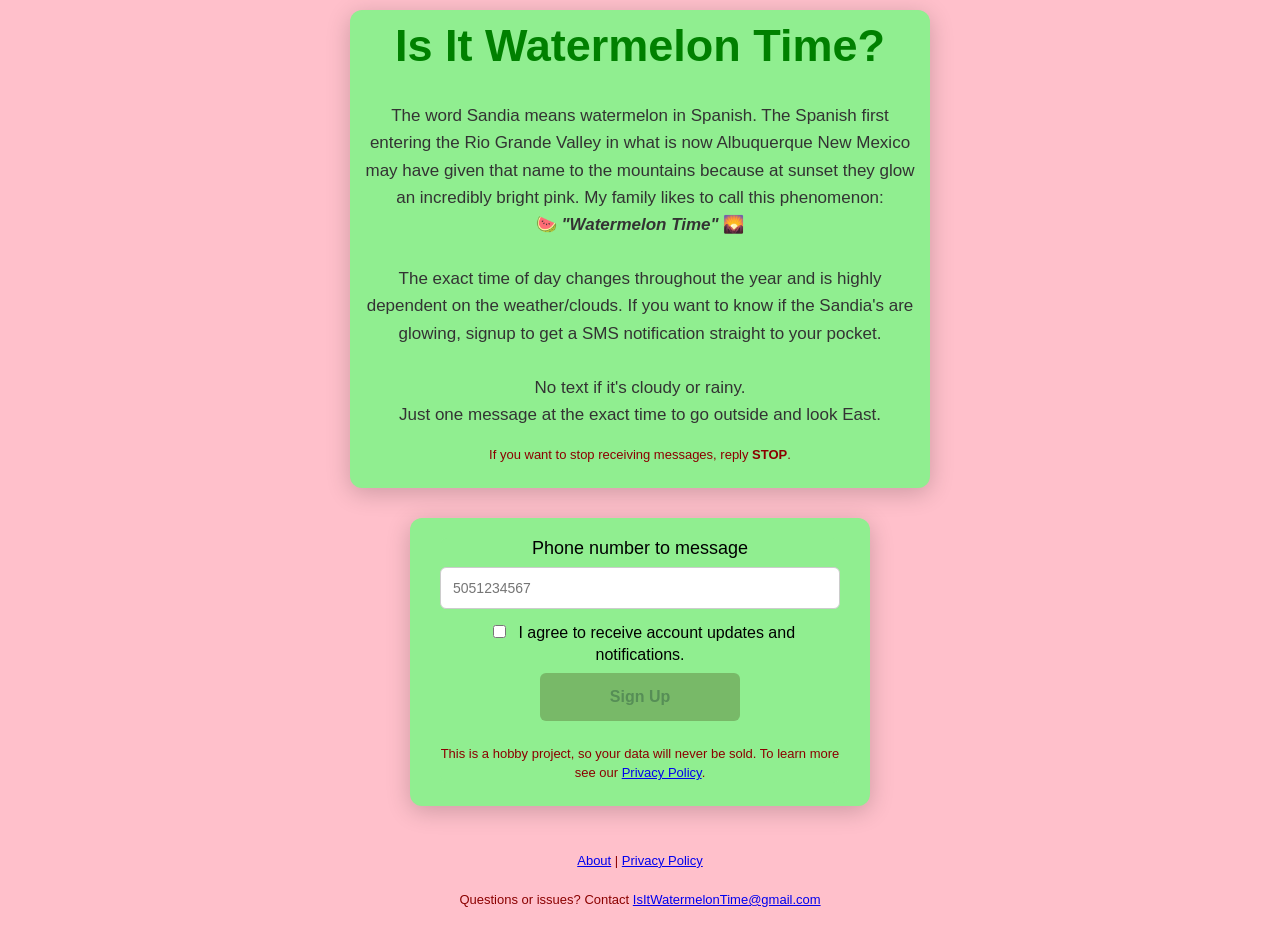
==== index.html @ 66a62fda "The Dreaded Re Org file name and structure changes to remove .html from URLs and navigate via folder" ====
<!DOCTYPE html>
<html lang="en">
<head>
  <link rel="stylesheet" href="style.css">
  <script src="script.js" defer></script>
  <title> Watermelon Time</title> <!-- Shows in tab at top of the browser !-->
  <meta name="viewport" content="width=device-width, initial-scale=1.0">
  <meta name="description" content="Sign up for text alerts when the Sandias are glowing pink at sunset">
</head>

  <body>
    <div class="container container-wide">
      <div class="card">
        <h1>
          Is It Watermelon Time?
        </h1>
  
        <p id="summary"> 
          The word Sandia means watermelon in Spanish. The Spanish first entering the Rio Grande Valley in what is now Albuquerque New Mexico may have given that name to the mountains because at sunset they glow an incredibly bright pink. My family likes to call this phenomenon: <br> 🍉 <strong><em> "Watermelon Time"</em></strong> 🌄 <br><br>The exact time of day changes throughout the year and is highly dependent on the weather/clouds. If you want to know if the Sandia's are glowing, signup to get a SMS notification straight to your pocket.
          <br><br>
          No text if it's cloudy or rainy. <br> Just one message at the exact time to go outside and look East.
        </p>
    
        <p class="fine-print">
          If you want to stop receiving messages, reply <strong>STOP</strong>.
        </p>
      </div>
    </div>

    <div class="container container-narrow">
      <div class="card">
        <form  id="submissionForm"   action="https://formspree.io/f/meaogbdk"   method="POST">
          <input type="hidden" name="_subject" value="New Watermelon Time signup!">

          <label>Phone number to message </label>
          <!-- 
            tel brings up numpad, 
            maxlength limits char count, 
            pattern set requirement on submit
            replace anything NOT 0-9, globally, with ''
          -->
          <input 
            type="tel" 
            id="phone_number"
            name="phone_number" 
            placeholder="5051234567"
            maxlength="10"
            oninput="this.value = this.value.replace(/[^0-9]/g, '')"
            pattern="[0-9]{10}"
            required
          >
          
          <label class="consent-text">
           <input 
           type="checkbox"
           id="consent"
           name="consent" >
           I agree to receive account updates and notifications.
          </label>

          <button 
            type="submit"
            id="submitButton"
            disabled
            >Sign Up
          </button>
          <p class="fine-print">
            This is a hobby project, so your data will never be sold. To learn more see our <a href="privacy/">Privacy Policy</a>.
          </p>
        </form>

        <div id="successMessage">
          You're signed up! We've sent you a confirmation message and we'll text you when it's <strong>Watermelon Time</strong>🍉
        </div>
      </div>
    </div>

    <div class="container">
      <p class="fine-print">
        <a href="about/">About</a> | <a href="privacy/">Privacy Policy</a>
        <br>
        <br>
        Questions or issues? Contact
        <a href="mailto:IsItWatermelonTime@gmail.com">IsItWatermelonTime@gmail.com</a>
      </p>
    </div>

  </body>
</html>
---- style.css ----
/*this selector '*' applies to all elements in the style section.*/

*{
  box-sizing: border-box;
} /* this makes padding and border included inside the width setting instead of added on */
      
h1 {
  color: green;
  text-align: center;
  font-size: 45px;
  margin-top: 0;
}

/* .class-name makes this reusable */ 
.container {
  margin-top: 0px;
  margin-bottom: 10px;
  margin-left: auto;
  margin-right: auto;
  padding: 10px;
}

.container-wide{
  max-width: 600px;
}

.container-narrow{
  max-width: 480px;
}

.card {
  background: lightgreen;
  padding: 10px;
  border-radius: 12px;
  box-shadow: 0 5px 25px rgba(0, 0, 0, 0.2);
}

body {
  margin: 0;
  background-color: pink;
  text-align: center;
  color: black;
  font-family: Arial;
  font-size: 18px;
}

#summary {
  color: #333;
  font-size: 17px;
  line-height: 1.6;
}

.fine-print {
  color: darkred;
  font-size: 13px;
  line-height: 1.5;
  margin-top: 15px;
}

#submissionForm {
  text-align:center;
  background-color: lightgreen;
  padding: 0px;
  margin: 10px auto;
  max-width: 400px;
  border-radius: 8px;
}

input {
  display: block;
  margin: 8px auto;
}

/* input[type="text"], */
input[type="tel"] {
  width: 100%;
  padding: 12px;
  border: 1px solid #ccc;
  border-radius: 6px;
  font-size: 14px;
}
      
input[type="checkbox"] {
  display: inline;
  padding: 12px;
  margin: 8px;
}

.consent-text{
  display: inline-block;
  font-size: 1rem;
}

button {
  width: 50%;
  padding: 15px;
  margin: 8px;
  border: none;
  border-radius: 6px;
  background: whitesmoke;
  color: black;
  font-size: 16px;
  font-weight: bold;
  cursor: pointer;
} 
  
button:hover:not(:disabled) {
  background: forestgreen;
  color: white;
}

button:disabled {
  background: darkolivegreen;
  cursor: not-allowed;
  opacity: 0.4;
}

#successMessage {
  display: none;
  background-color: lightgreen;
  padding: 10px;
  margin: 10px auto;
  max-width: 400px;
  border-radius: 8px;
}
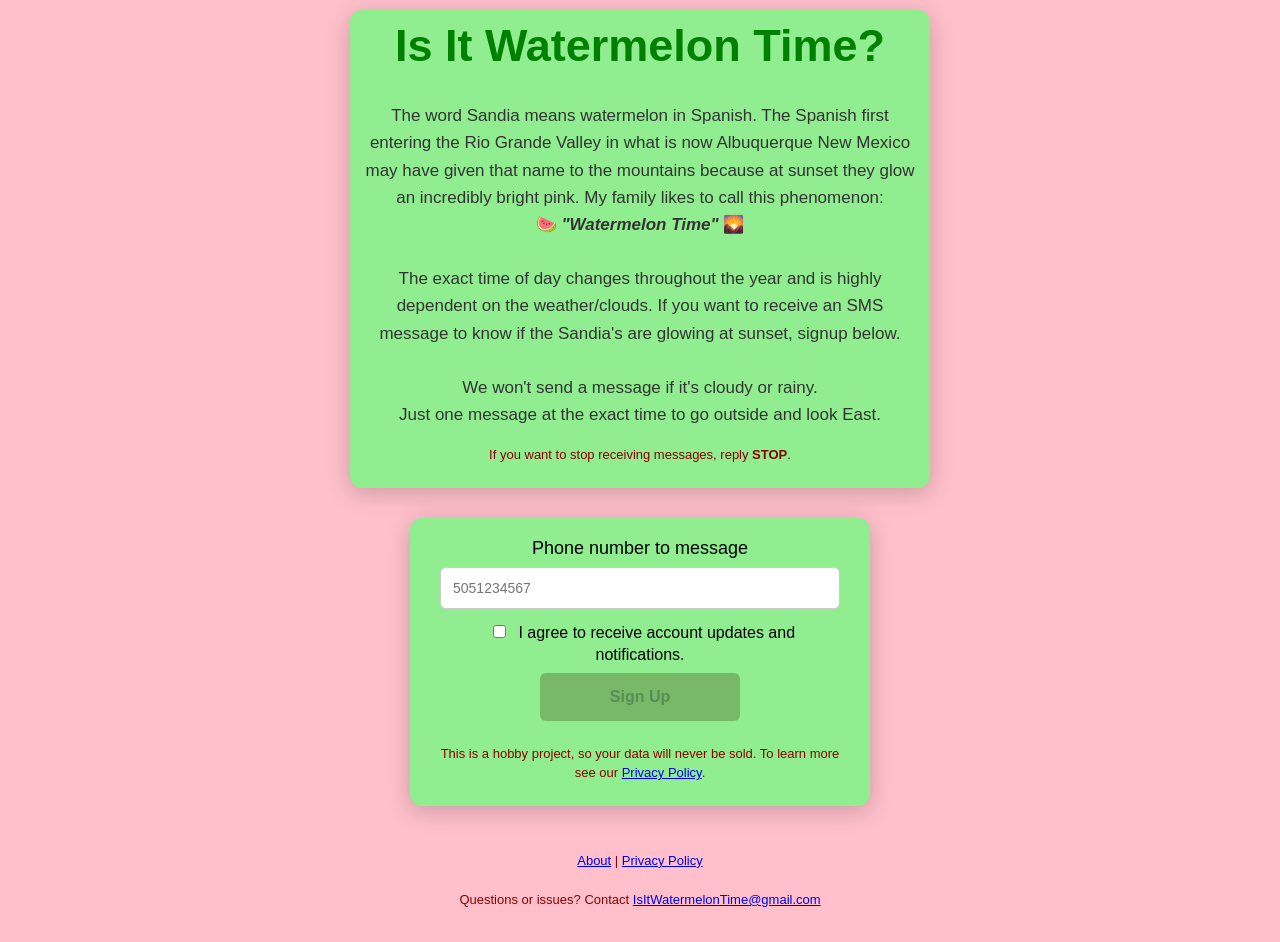
==== commit f760820a: "Need Twilio Approval Text language changes to try and get twilio approval" ====
--- a/index.html
+++ b/index.html
@@ -1,8 +1,8 @@
 <!DOCTYPE html>
 <html lang="en">
 <head>
-  <link rel="stylesheet" href="style.css">
-  <script src="script.js" defer></script>
+  <link rel="stylesheet" href="/style.css">
+  <script src="/script.js" defer></script>
   <title> Watermelon Time</title> <!-- Shows in tab at top of the browser !-->
   <meta name="viewport" content="width=device-width, initial-scale=1.0">
   <meta name="description" content="Sign up for text alerts when the Sandias are glowing pink at sunset">
@@ -16,9 +16,9 @@
         </h1>
   
         <p id="summary"> 
-          The word Sandia means watermelon in Spanish. The Spanish first entering the Rio Grande Valley in what is now Albuquerque New Mexico may have given that name to the mountains because at sunset they glow an incredibly bright pink. My family likes to call this phenomenon: <br> 🍉 <strong><em> "Watermelon Time"</em></strong> 🌄 <br><br>The exact time of day changes throughout the year and is highly dependent on the weather/clouds. If you want to know if the Sandia's are glowing, signup to get a SMS notification straight to your pocket.
+          The word Sandia means watermelon in Spanish. The Spanish first entering the Rio Grande Valley in what is now Albuquerque New Mexico may have given that name to the mountains because at sunset they glow an incredibly bright pink. My family likes to call this phenomenon: <br> 🍉 <strong><em> "Watermelon Time"</em></strong> 🌄 <br><br>The exact time of day changes throughout the year and is highly dependent on the weather/clouds. If you want to receive an SMS message to know if the Sandia's are glowing at sunset, signup below.
           <br><br>
-          No text if it's cloudy or rainy. <br> Just one message at the exact time to go outside and look East.
+          We won't send a message if it's cloudy or rainy. <br> Just one message at the exact time to go outside and look East.
         </p>
     
         <p class="fine-print">
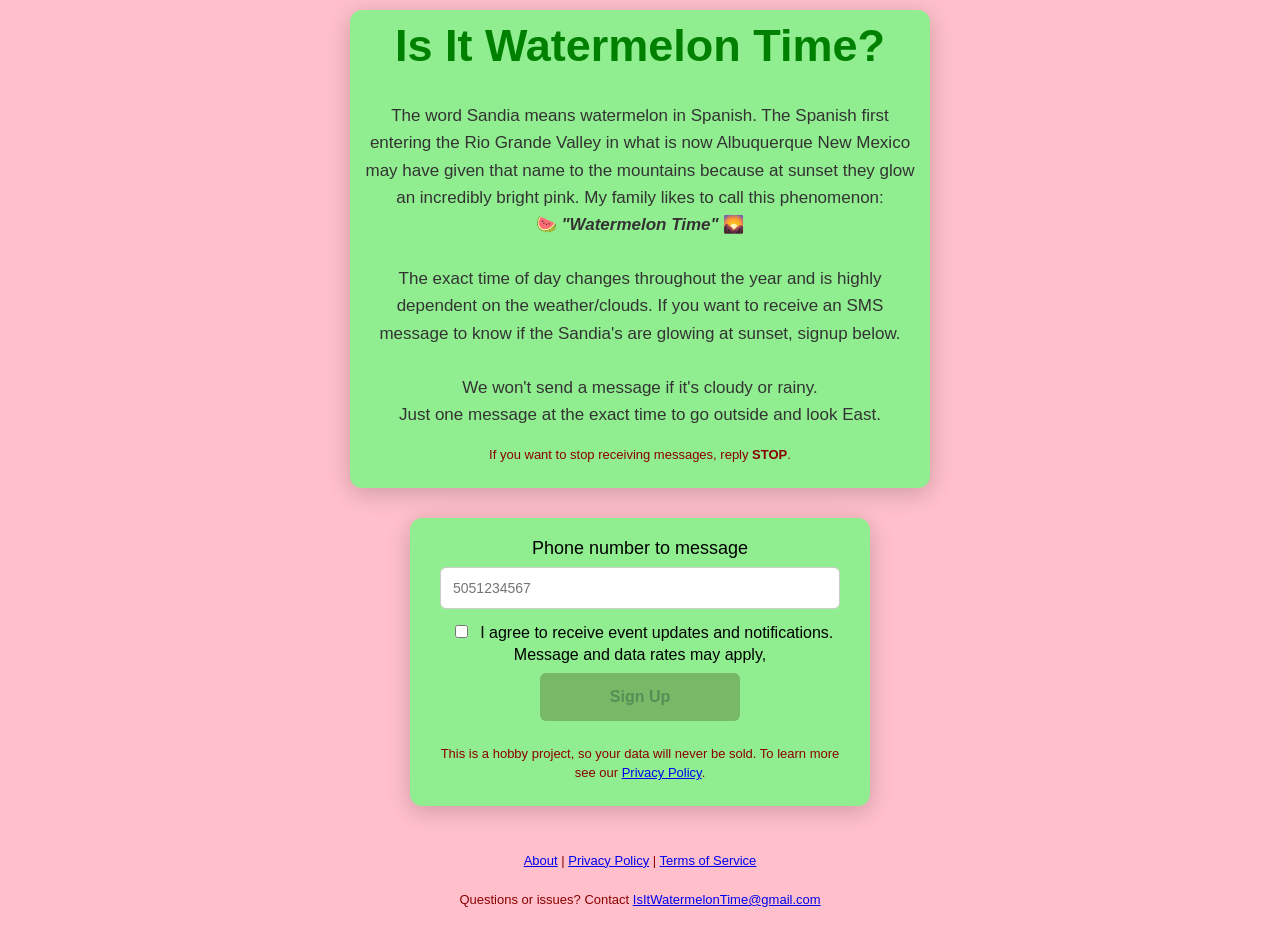
==== commit 8219f515: "Terms of service added New page per twilio requirements" ====
--- a/index.html
+++ b/index.html
@@ -55,7 +55,7 @@
            type="checkbox"
            id="consent"
            name="consent" >
-           I agree to receive account updates and notifications.
+           I agree to receive event updates and notifications.<br>Message and data rates may apply,
           </label>
 
           <button 
@@ -77,7 +77,7 @@
 
     <div class="container">
       <p class="fine-print">
-        <a href="about/">About</a> | <a href="privacy/">Privacy Policy</a>
+        <a href="about/">About</a> | <a href="privacy/">Privacy Policy</a> | <a href="terms/">Terms of Service</a>
         <br>
         <br>
         Questions or issues? Contact
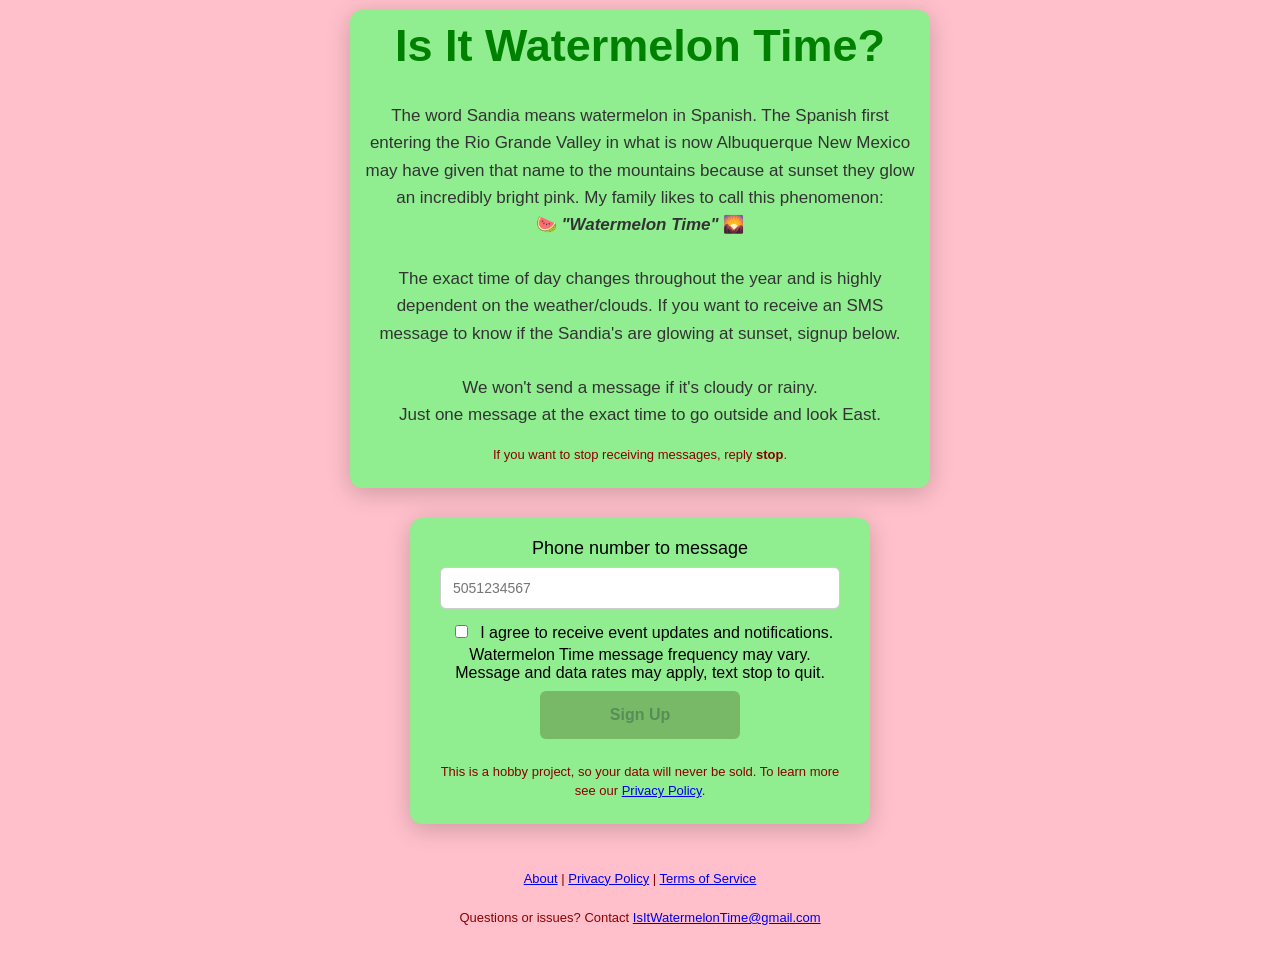
==== commit 925687da: "Language tweek Message and data rates may apply etc." ====
--- a/index.html
+++ b/index.html
@@ -22,7 +22,7 @@
         </p>
     
         <p class="fine-print">
-          If you want to stop receiving messages, reply <strong>STOP</strong>.
+          If you want to stop receiving messages, reply <strong>stop</strong>.
         </p>
       </div>
     </div>
@@ -55,7 +55,7 @@
            type="checkbox"
            id="consent"
            name="consent" >
-           I agree to receive event updates and notifications.<br>Message and data rates may apply,
+           I agree to receive event updates and notifications.<br>Watermelon Time message frequency may vary. Message and data rates may apply, text stop to quit.
           </label>
 
           <button 
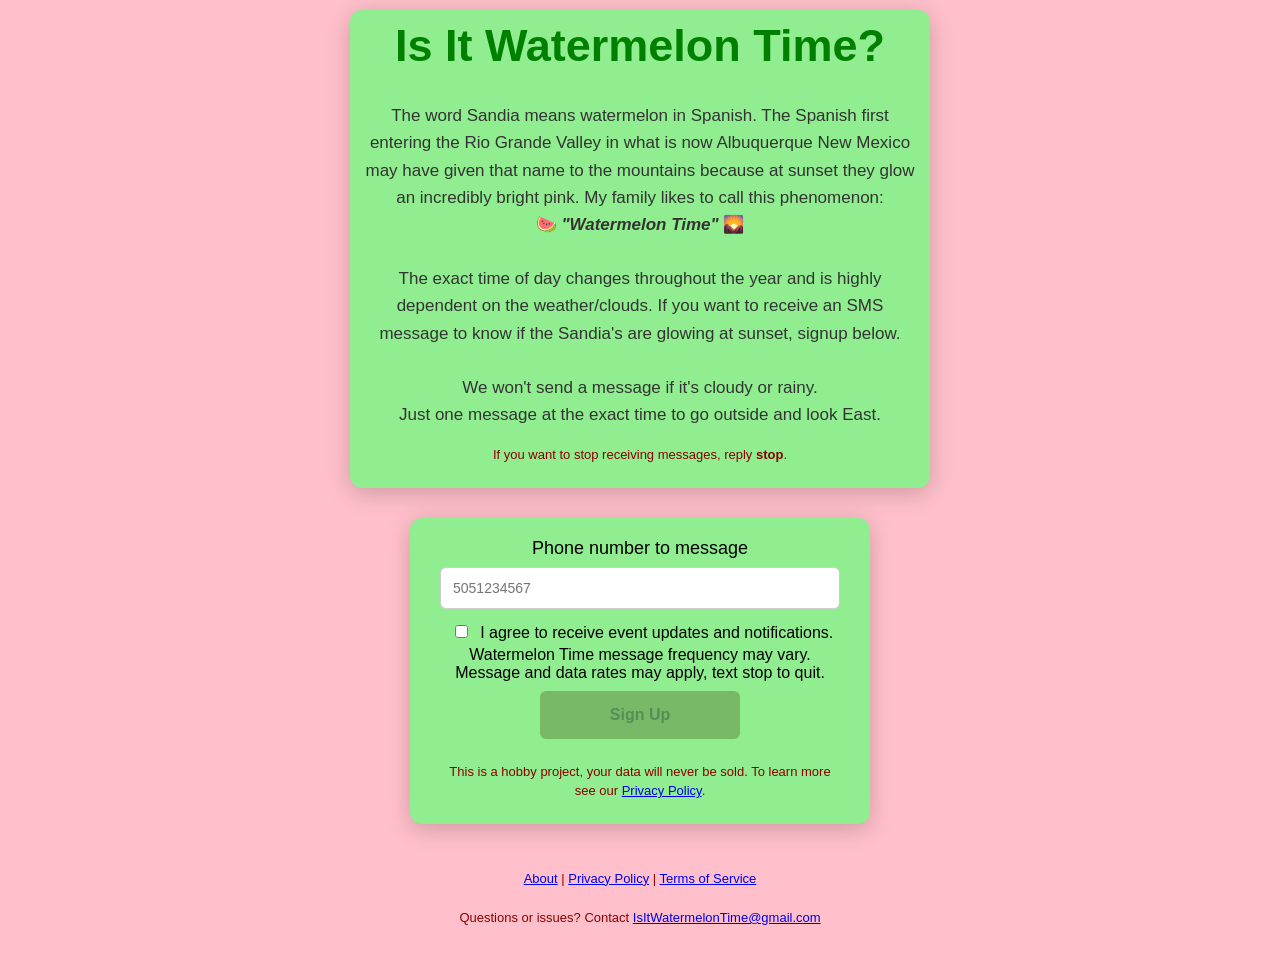
==== commit c75a8ef8: "Text change drop 'so' from description" ====
--- a/index.html
+++ b/index.html
@@ -65,7 +65,7 @@
             >Sign Up
           </button>
           <p class="fine-print">
-            This is a hobby project, so your data will never be sold. To learn more see our <a href="privacy/">Privacy Policy</a>.
+            This is a hobby project, your data will never be sold. To learn more see our <a href="privacy/">Privacy Policy</a>.
           </p>
         </form>
 
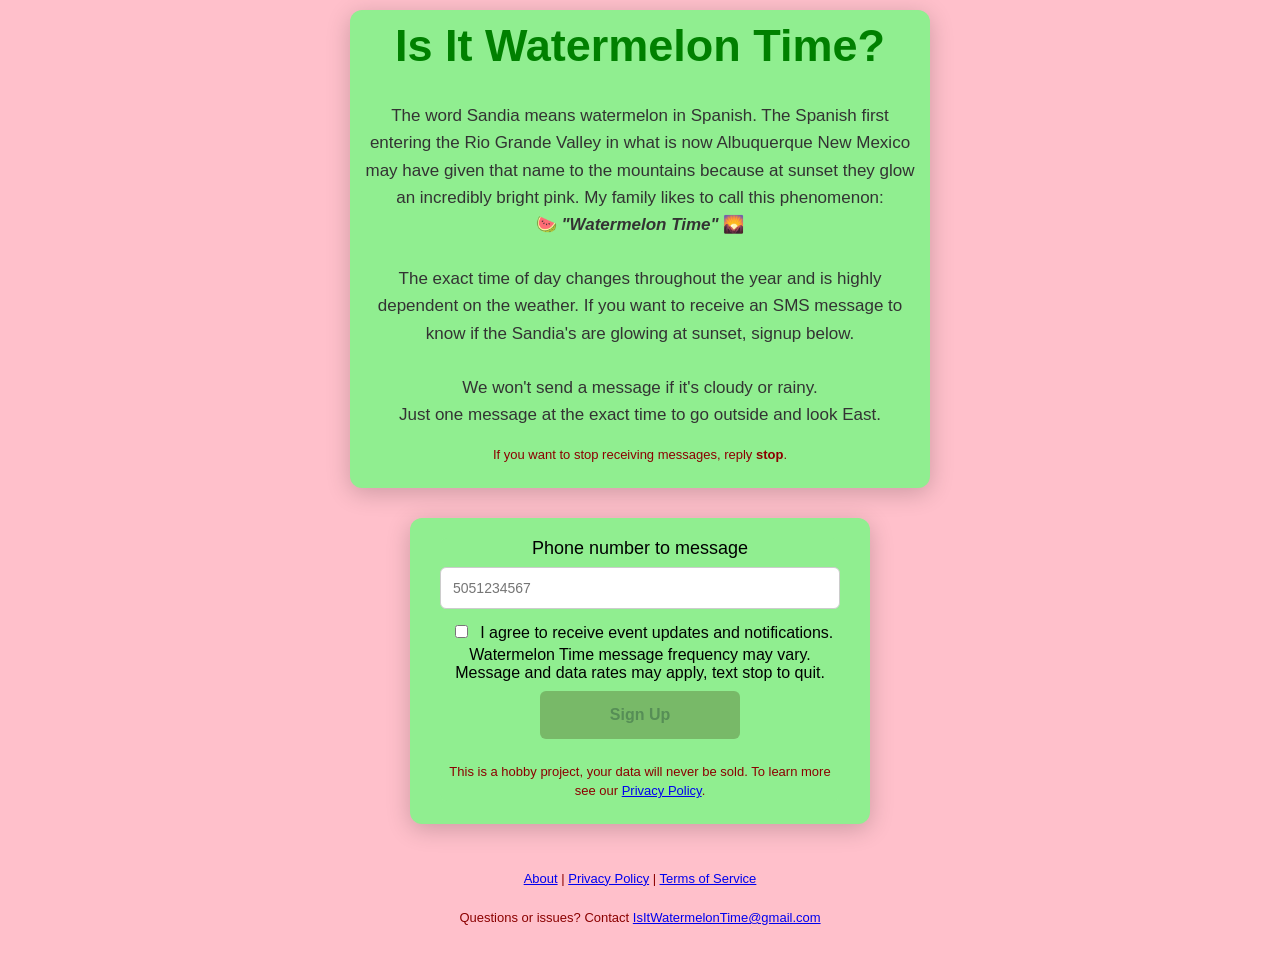
==== commit 2e79696e: "Fix Site Navigation navigation in the footer did not have correct path" ====
--- a/index.html
+++ b/index.html
@@ -16,7 +16,7 @@
         </h1>
   
         <p id="summary"> 
-          The word Sandia means watermelon in Spanish. The Spanish first entering the Rio Grande Valley in what is now Albuquerque New Mexico may have given that name to the mountains because at sunset they glow an incredibly bright pink. My family likes to call this phenomenon: <br> 🍉 <strong><em> "Watermelon Time"</em></strong> 🌄 <br><br>The exact time of day changes throughout the year and is highly dependent on the weather/clouds. If you want to receive an SMS message to know if the Sandia's are glowing at sunset, signup below.
+          The word Sandia means watermelon in Spanish. The Spanish first entering the Rio Grande Valley in what is now Albuquerque New Mexico may have given that name to the mountains because at sunset they glow an incredibly bright pink. My family likes to call this phenomenon: <br> 🍉 <strong><em> "Watermelon Time"</em></strong> 🌄 <br><br>The exact time of day changes throughout the year and is highly dependent on the weather. If you want to receive an SMS message to know if the Sandia's are glowing at sunset, signup below.
           <br><br>
           We won't send a message if it's cloudy or rainy. <br> Just one message at the exact time to go outside and look East.
         </p>
